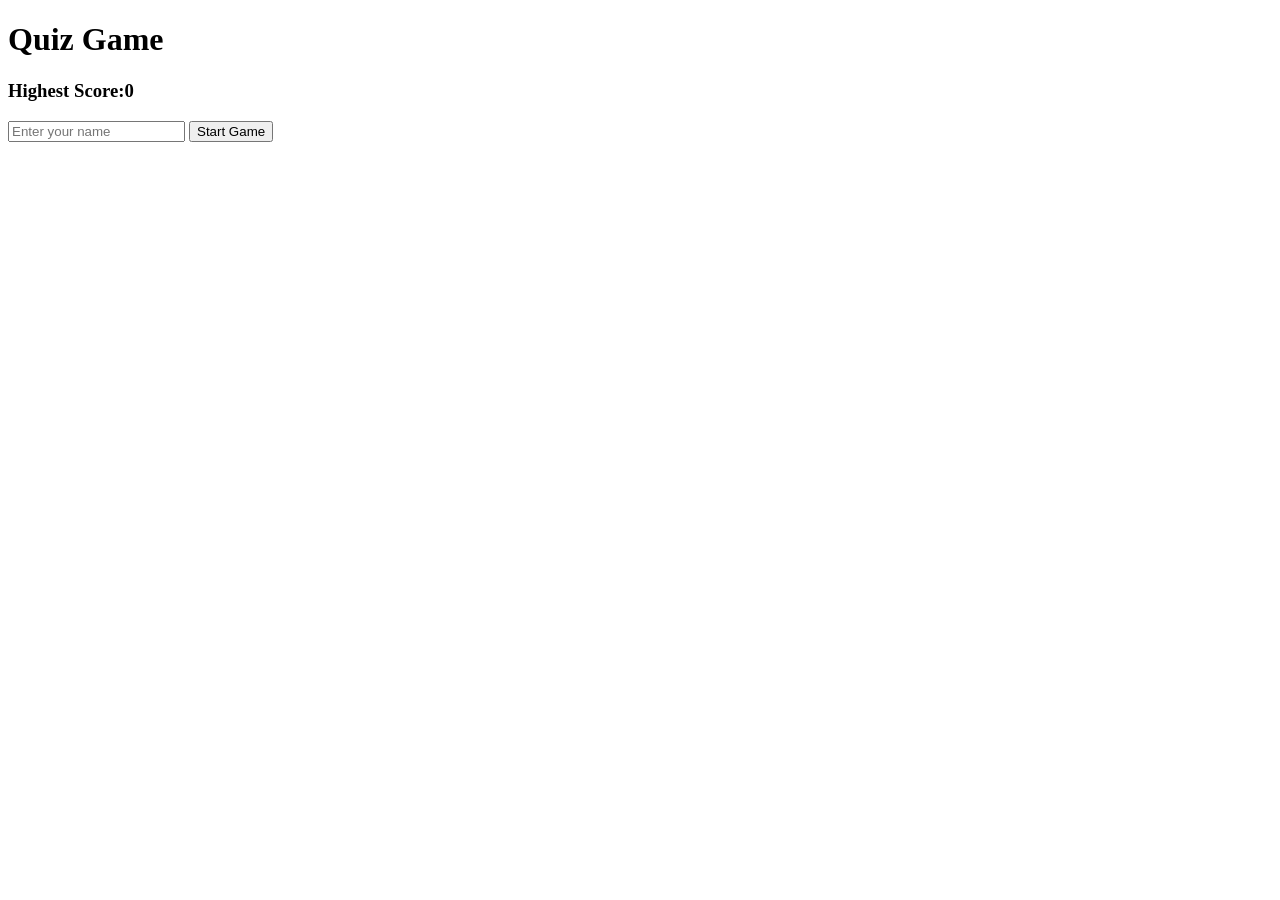
==== titlePage.html @ 6be3a0b1 "Add quiz game title page" ====
<!DOCTYPE html>
<html lang="en">
  <head>
    <meta charset="UTF-8" />
    <meta name="viewport" content="width=device-width, initial-scale=1.0" />
    <title>Game Name</title>
    <link rel="stylesheet" href="styles/titlePage.css" />
    <link rel="stylesheet" href="styles/base.css" />
    <link rel="stylesheet" href="styles/layout.css" />
    <link rel="stylesheet" href="styles/game.css" />

    <script defer src="questions/art-literature.js"></script>
    <script defer src="questions/film-tv.js"></script>
    <script defer src="questions/music.js"></script>
    <script defer src="questions/technology.js"></script>
    <script defer src="questions/culture-tradition.js"></script>
    <script defer src="questions/food-drink.js"></script>
    <script defer src="questions/general-knowledge.js"></script>
    <script defer src="questions/geography.js"></script>
    <script defer src="questions/history.js"></script>
    <script defer src="questions/maths.js"></script>
    <script defer src="questions/nature.js"></script>
    <script defer src="questions/science.js"></script>
    <script defer src="questions/sports.js"></script>
    <script defer src="questions/videogames.js"></script>
    <!-- add new question files here -->

    <!-- keep main.js at the end of the scripts so it loads last -->
    <script defer src="main.js"></script>
  </head>
  <body>
    <h1>Quiz Game</h1>

    <div id="highestScoreDisplay">
      <h3>Highest Score:<span id="highestScore">0</span></h3>
    </div>

    <input type="text" id="playerName" placeholder="Enter your name" />
    <button id="startGame">Start Game</button>
  </body>
</html>
---- styles/base.css ----
/* reset, fonts, colors/variables, body */
---- styles/layout.css ----
/* page structure, screens */
---- styles/game.css ----
/* question screen, timer, lives, money */
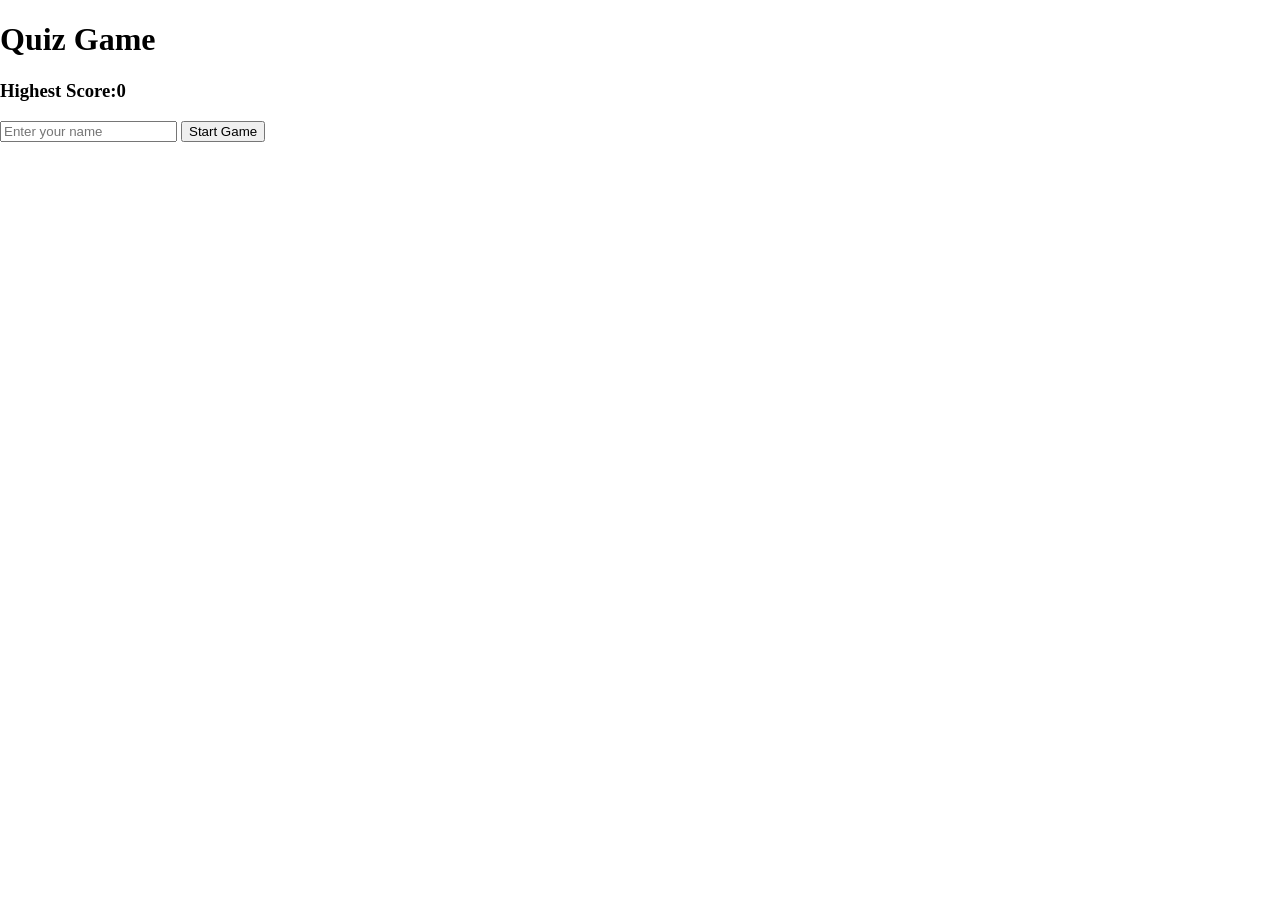
==== commit 7f32f00a: "Update title page background styling." ====
--- a/titlePage.html
+++ b/titlePage.html
@@ -29,6 +29,10 @@
     <script defer src="main.js"></script>
   </head>
   <body>
+    <video autoplay muted loop playsinline id="background-video">
+      <source src="assets/videos/245751.mp4" type="video/mp4" />
+    </video>
+
     <h1>Quiz Game</h1>
 
     <div id="highestScoreDisplay">
--- a/styles/titlePage.css
+++ b/styles/titlePage.css
@@ -0,0 +1,14 @@
+body {
+  min-height: 100vh;
+  margin: 0;
+}
+
+#background-video {
+  position: fixed;
+  top: 0;
+  left: 0;
+  width: 100%;
+  height: 100%;
+  object-fit: cover;
+  z-index: -1;
+}
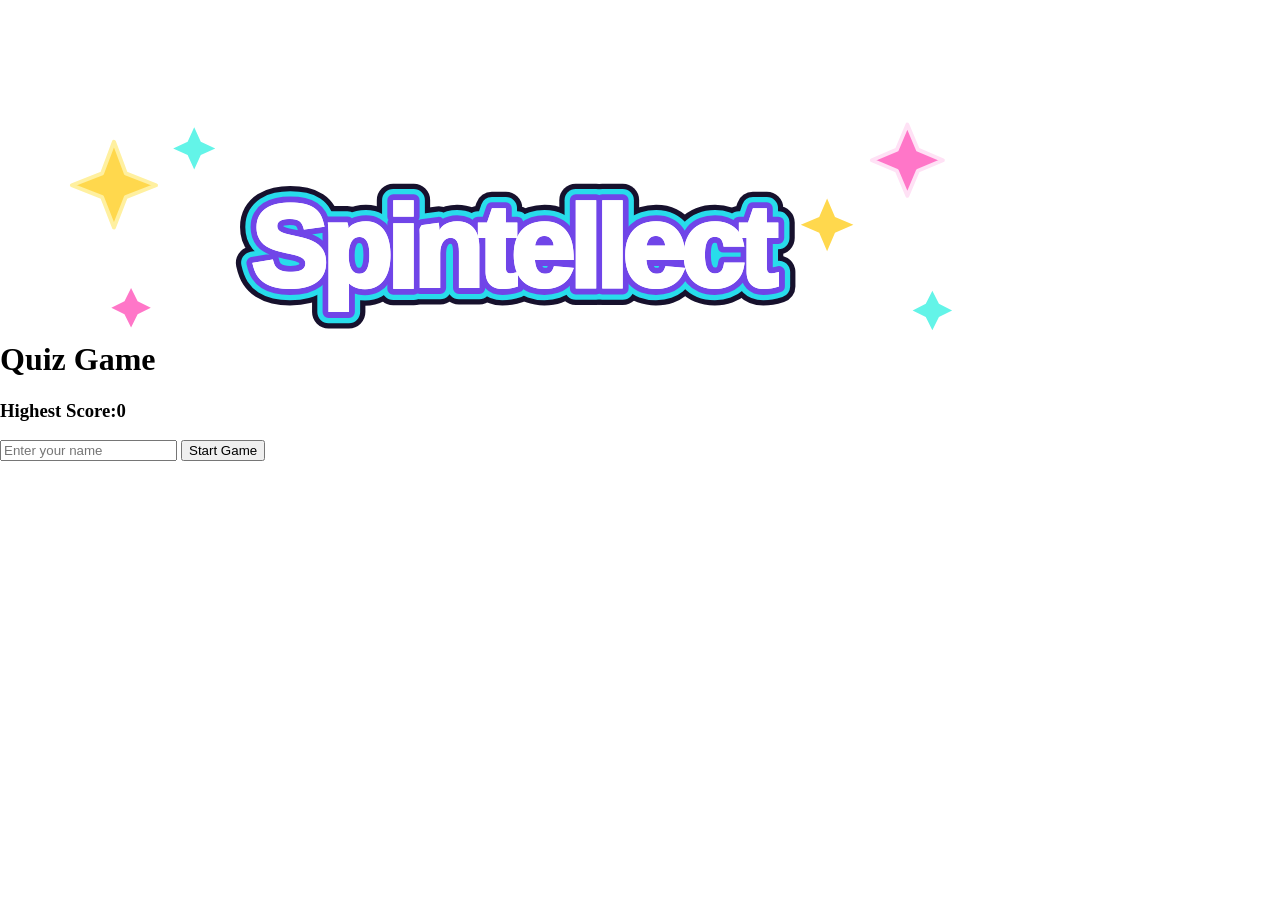
==== commit 0bee4da4: "Add responsive Spintellect logo to title page." ====
--- a/titlePage.html
+++ b/titlePage.html
@@ -33,6 +33,12 @@
       <source src="assets/videos/245751.mp4" type="video/mp4" />
     </video>
 
+    <img
+      src="assets/images/SpintellectLogo.svg"
+      alt="Spintellect logo"
+      class="game-logo"
+    />
+
     <h1>Quiz Game</h1>
 
     <div id="highestScoreDisplay">
--- a/styles/titlePage.css
+++ b/styles/titlePage.css
@@ -3,6 +3,7 @@
   margin: 0;
 }
 
+/* background-video Desktop */
 #background-video {
   position: fixed;
   top: 0;
@@ -10,5 +11,52 @@
   width: 100%;
   height: 100%;
   object-fit: cover;
+  object-position: center center;
   z-index: -1;
 }
+
+/* background-video Tablet */
+@media (min-width: 481px) and (max-width: 1024px) {
+  #background-video {
+    object-fit: cover;
+    object-position: 85% center;
+  }
+}
+
+/* background-video Mobile */
+@media (max-width: 480px) {
+  #background-video {
+    object-fit: cover;
+    object-position: 85% center;
+  }
+}
+
+/* Logo Desktop */
+.game-logo {
+  width: 1000px;
+  max-width: 90%;
+  height: auto;
+  display: block;
+  margin: 17px 0 0 10px;
+  transform: translateY(80px);
+}
+
+/* Logo Tablet */
+@media (max-width: 768px) {
+  .game-logo {
+    width: 100%;
+    max-width: 900px;
+    margin: 10px auto 0;
+    transform: translateY(20px);
+  }
+}
+
+/* Logo Mobile */
+@media (max-width: 480px) {
+  .game-logo {
+    width: 100%;
+    max-width: 750px;
+    margin: 100px auto 0;
+    transform: none;
+  }
+}
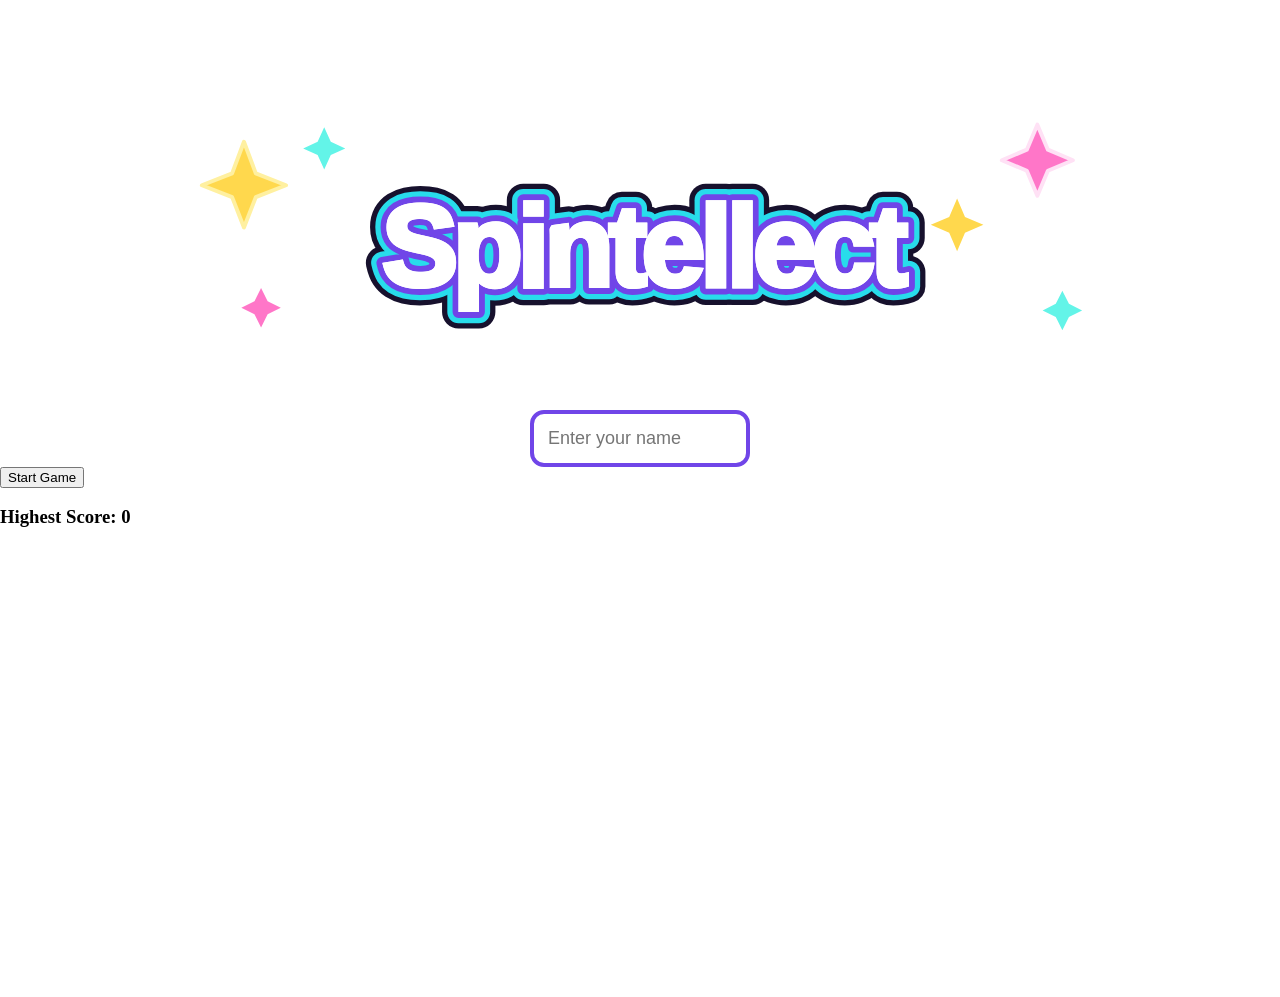
==== commit 8ccd13c6: "Add and style responsive player name input field" ====
--- a/titlePage.html
+++ b/titlePage.html
@@ -28,6 +28,7 @@
     <!-- keep main.js at the end of the scripts so it loads last -->
     <script defer src="main.js"></script>
   </head>
+
   <body>
     <video autoplay muted loop playsinline id="background-video">
       <source src="assets/videos/245751.mp4" type="video/mp4" />
@@ -39,13 +40,15 @@
       class="game-logo"
     />
 
-    <h1>Quiz Game</h1>
+    <input type="text" id="playerName" placeholder="Enter your name" />
+
+    <button id="startGame">Start Game</button>
 
     <div id="highestScoreDisplay">
-      <h3>Highest Score:<span id="highestScore">0</span></h3>
+      <h3>
+        Highest Score:
+        <span id="highestScore">0</span>
+      </h3>
     </div>
-
-    <input type="text" id="playerName" placeholder="Enter your name" />
-    <button id="startGame">Start Game</button>
   </body>
 </html>
--- a/styles/titlePage.css
+++ b/styles/titlePage.css
@@ -1,9 +1,10 @@
+/* General Settings */
 body {
   min-height: 100vh;
   margin: 0;
 }
 
-/* background-video Desktop */
+/* Background Video-Desktop */
 #background-video {
   position: fixed;
   top: 0;
@@ -15,7 +16,34 @@
   z-index: -1;
 }
 
-/* background-video Tablet */
+/* Logo-Desktop */
+.game-logo {
+  width: 1000px;
+  max-width: 90%;
+  height: auto;
+  display: block;
+  margin: 97px auto 0;
+}
+
+/* Player Name Input */
+#playerName {
+  position: static;
+  display: block;
+
+  width: min(50%, 220px);
+  box-sizing: border-box;
+
+  margin: 10px auto 0;
+
+  font-size: clamp(12px, 2vw, 18px);
+  padding: clamp(12px, 1.2vw, 14px);
+
+  border: 4px solid #7045e8;
+  border-radius: 14px;
+  background-color: white;
+}
+
+/* Background Video-Tablet */
 @media (min-width: 481px) and (max-width: 1024px) {
   #background-video {
     object-fit: cover;
@@ -23,7 +51,7 @@
   }
 }
 
-/* background-video Mobile */
+/* Background Video-Mobile */
 @media (max-width: 480px) {
   #background-video {
     object-fit: cover;
@@ -31,32 +59,31 @@
   }
 }
 
-/* Logo Desktop */
-.game-logo {
-  width: 1000px;
-  max-width: 90%;
-  height: auto;
-  display: block;
-  margin: 17px 0 0 10px;
-  transform: translateY(80px);
+/* Logo-Tablet */
+@media (min-width: 769px) and (max-width: 1024px) {
+  .game-logo {
+    width: 100%;
+    max-width: 900px;
+    margin: 30px auto 0;
+  }
 }
 
-/* Logo Tablet */
+/* Logo-Mobile */
 @media (max-width: 768px) {
   .game-logo {
     width: 100%;
-    max-width: 900px;
-    margin: 10px auto 0;
-    transform: translateY(20px);
+    max-width: 750px;
+    margin: 200px auto 0;
   }
 }
 
-/* Logo Mobile */
+/* Player Name Input-Mobile */
 @media (max-width: 480px) {
-  .game-logo {
-    width: 100%;
-    max-width: 750px;
-    margin: 100px auto 0;
-    transform: none;
+  #playerName {
+    width: 40%;
+    max-width: 200px;
+    margin-top: 25px;
+    padding: 10px;
+    font-size: 12px;
   }
 }
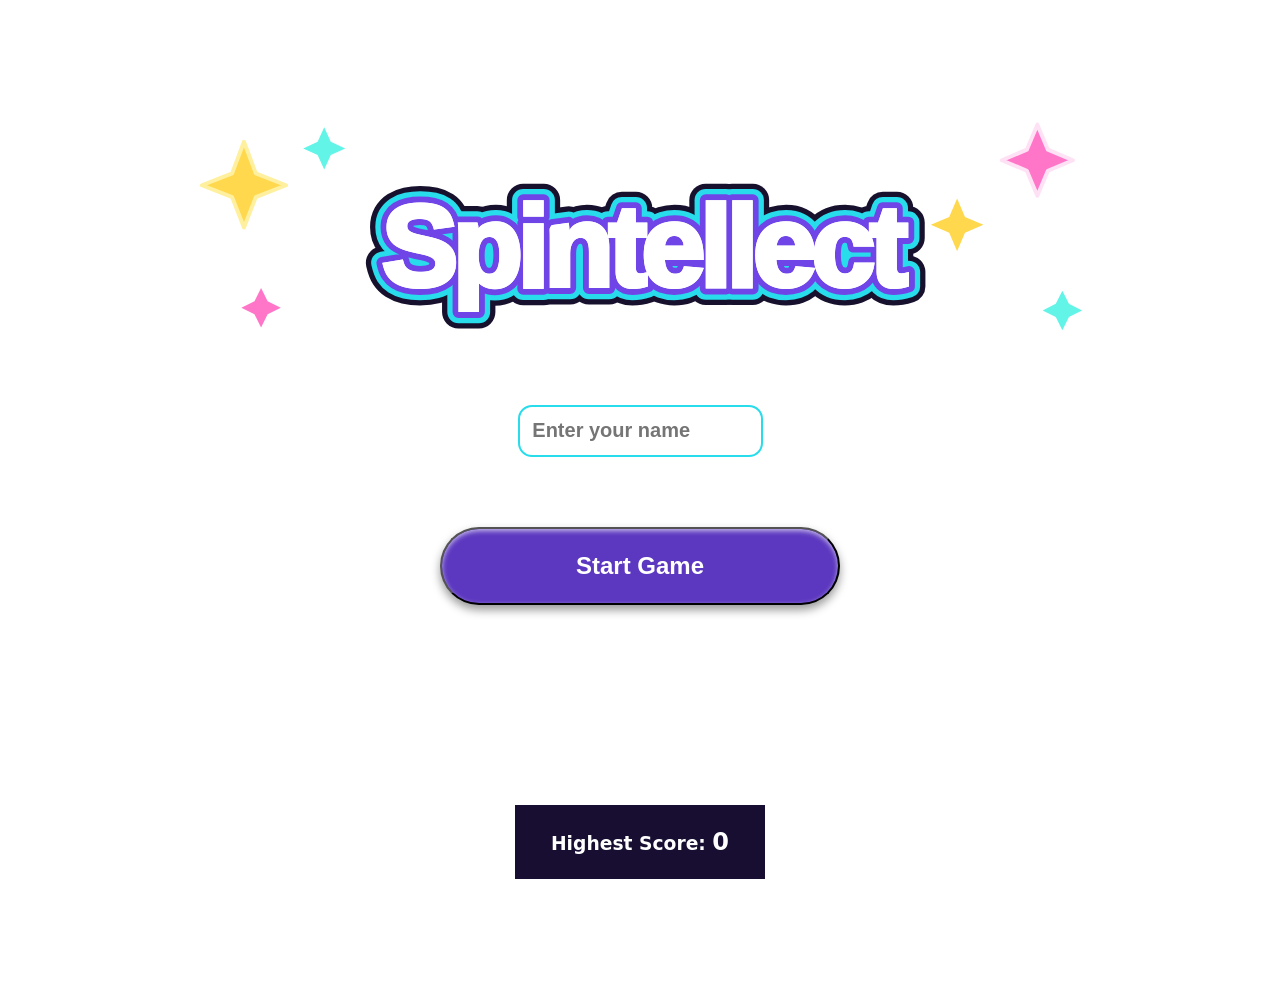
==== commit 2fb4a711: "Fix Prettier formatting issues" ====
--- a/titlePage.html
+++ b/titlePage.html
@@ -1,4 +1,4 @@
-<!DOCTYPE html>
+<!doctype html>
 <html lang="en">
   <head>
     <meta charset="UTF-8" />
--- a/styles/titlePage.css
+++ b/styles/titlePage.css
@@ -30,17 +30,63 @@
   position: static;
   display: block;
 
-  width: min(50%, 220px);
+  width: min(55%, 245px);
   box-sizing: border-box;
 
-  margin: 10px auto 0;
+  margin: 5px auto 0;
 
-  font-size: clamp(12px, 2vw, 18px);
-  padding: clamp(12px, 1.2vw, 14px);
+  font-size: clamp(14px, 2.2vw, 20px);
+  font-weight: bold;
+  padding: clamp(8px, 1vw, 16px);
 
-  border: 4px solid #7045e8;
+  border: 2px solid #28dceb;
   border-radius: 14px;
   background-color: white;
+}
+
+button {
+  display: block;
+  width: min(80%, 400px);
+  margin: 24px auto 0;
+  margin-top: 70px;
+  padding: clamp(18px, 1.8vw, 26px);
+  font-size: clamp(16px, 2.4vw, 24px);
+  font-weight: bold;
+  color: white;
+  background-color: #5c38c0;
+  border-radius: 50px;
+  cursor: pointer;
+  transition: background-color 0.3s ease;
+  box-shadow:
+    inset 0 2px 5px rgba(255, 255, 255, 0.65),
+    0 5px 10px rgba(0, 0, 0, 0.4);
+}
+
+button:hover {
+  background-color: #392279;
+}
+
+/* Highest Score Display */
+#highestScoreDisplay {
+  position: static;
+  text-align: center;
+  width: 250px;
+  box-sizing: border-box;
+  margin: 200px auto 40px;
+  padding: 4px;
+  color: #ffffff;
+  background-color: #170e32;
+}
+
+#highestScoreDisplay p {
+  margin: 0;
+  font-size: 16px;
+  font-weight: bold;
+}
+
+#highestScore {
+  font-size: 24px;
+  font-weight: bold;
 }
 
 /* Background Video-Tablet */
@@ -81,9 +127,54 @@
 @media (max-width: 480px) {
   #playerName {
     width: 40%;
-    max-width: 200px;
+    max-width: 180px;
     margin-top: 25px;
-    padding: 10px;
-    font-size: 12px;
+    padding: 8px;
+    font-size: 14px;
   }
 }
+
+/* CTA Button-Tablet */
+@media (min-width: 481px) and (max-width: 1024px) {
+  button {
+    width: min(70%, 340px);
+    padding: 18px;
+    font-size: 20px;
+    margin-top: 50px;
+  }
+}
+
+/* CTA Button-Mobile */
+@media (max-width: 480px) {
+  button {
+    width: 65%;
+    max-width: 260px;
+    padding: 14px;
+    font-size: 16px;
+    margin-top: 35px;
+  }
+}
+
+/* Highest Score-Tablet */
+@media (min-width: 481px) and (max-width: 1024px) {
+  #highestScoreDisplay {
+    width: 220px;
+    margin-top: 100px;
+  }
+}
+
+/* Highest Score-Mobile */
+@media (max-width: 480px) {
+  #highestScoreDisplay {
+    width: 180px;
+    margin-top: 150px;
+  }
+
+  #highestScoreDisplay p {
+    font-size: 14px;
+  }
+
+  #highestScore {
+    font-size: 20px;
+  }
+}
--- a/styles/base.css
+++ b/styles/base.css
@@ -1 +1,36 @@
 /* reset, fonts, colors/variables, body */
+:root {
+  --bg: #0b0617;
+  --accent: #5c38c0; /* primary */
+  --accent-2: #80ecf5; /* secondary */
+
+  /* derived from the palette, not from your list: tweak freely */
+  --surface: #160e2a; /* question card */
+  --surface-raised: #241a3f; /* answer buttons */
+  --surface-hover: #2f2252; /* button hover */
+
+  --text: #f2eefb; /* light text for the dark background */
+  --red-600: #c1272d; /* heart */
+
+  --font-sans: "Inter", system-ui, sans-serif;
+}
+
+*,
+*::before,
+*::after {
+  box-sizing: border-box;
+}
+
+body {
+  margin: 0;
+  font-family: var(--font-sans);
+}
+
+.visually-hidden {
+  position: absolute;
+  width: 1px;
+  height: 1px;
+  overflow: hidden;
+  clip-path: inset(50%);
+  white-space: nowrap;
+}
--- a/styles/layout.css
+++ b/styles/layout.css
@@ -1 +1,43 @@
 /* page structure, screens */
+[hidden] {
+  display: none !important;
+}
+
+#game-container {
+  min-height: 100vh;
+  display: grid;
+  place-items: center;
+  padding: 2rem;
+  background: var(--bg);
+}
+
+#quiz-screen {
+  width: min(100%, 820px);
+  display: flex;
+  flex-direction: column;
+  gap: 1.5rem;
+}
+
+.question-card {
+  padding: 3rem 2.6rem 3.4rem;
+}
+
+.lives {
+  display: flex;
+  align-items: center;
+  gap: 0.6rem;
+  padding: 0 0.5rem; /* lines up with the footer text */
+}
+
+#options-container {
+  display: grid;
+  grid-template-columns: repeat(2, 1fr);
+  gap: 1.9rem 1.5rem;
+  padding: 0 1.5rem;
+}
+
+.round-info {
+  display: flex;
+  justify-content: space-between;
+  padding: 0 0.5rem;
+}
--- a/styles/game.css
+++ b/styles/game.css
@@ -1 +1,68 @@
 /* question screen, timer, lives, money */
+.question-card {
+  border-radius: 40px;
+  background: var(--surface);
+  color: var(--text);
+}
+
+.question {
+  display: flex;
+  align-items: center;
+  gap: 1.5rem;
+  margin: 0 0 4rem;
+  font-size: 1.35rem;
+  font-weight: 300;
+}
+
+.question-mark {
+  font-size: 4rem;
+  font-weight: 700;
+  line-height: 1;
+  color: var(--accent-2);
+}
+
+.option-btn {
+  padding: 1.5rem 1rem;
+  border: 4px solid var(--accent);
+  border-radius: 18px;
+  background: var(--surface-raised);
+  color: var(--text);
+  font: 300 1rem var(--font-sans);
+  letter-spacing: 0.02em;
+  cursor: pointer;
+  box-shadow: 0 6px 14px rgb(0 0 0 / 0.25);
+  transition:
+    transform 0.15s ease,
+    background 0.15s ease;
+}
+
+.option-btn:hover,
+.option-btn:focus-visible {
+  background: var(--surface-hover);
+  border-color: var(--accent-2);
+  transform: translateY(-2px);
+  outline: none;
+}
+
+.option-btn:active {
+  transform: translateY(0);
+}
+
+.round-info {
+  font-family: var(--font-sans);
+  font-size: 1.1rem;
+  font-weight: 700;
+  color: var(--text);
+}
+
+.lives {
+  font-size: 1.1rem;
+  font-weight: 700;
+  color: var(--text);
+}
+
+.lives-icon {
+  width: 1.6rem;
+  height: 1.6rem;
+  fill: var(--red-600);
+}
